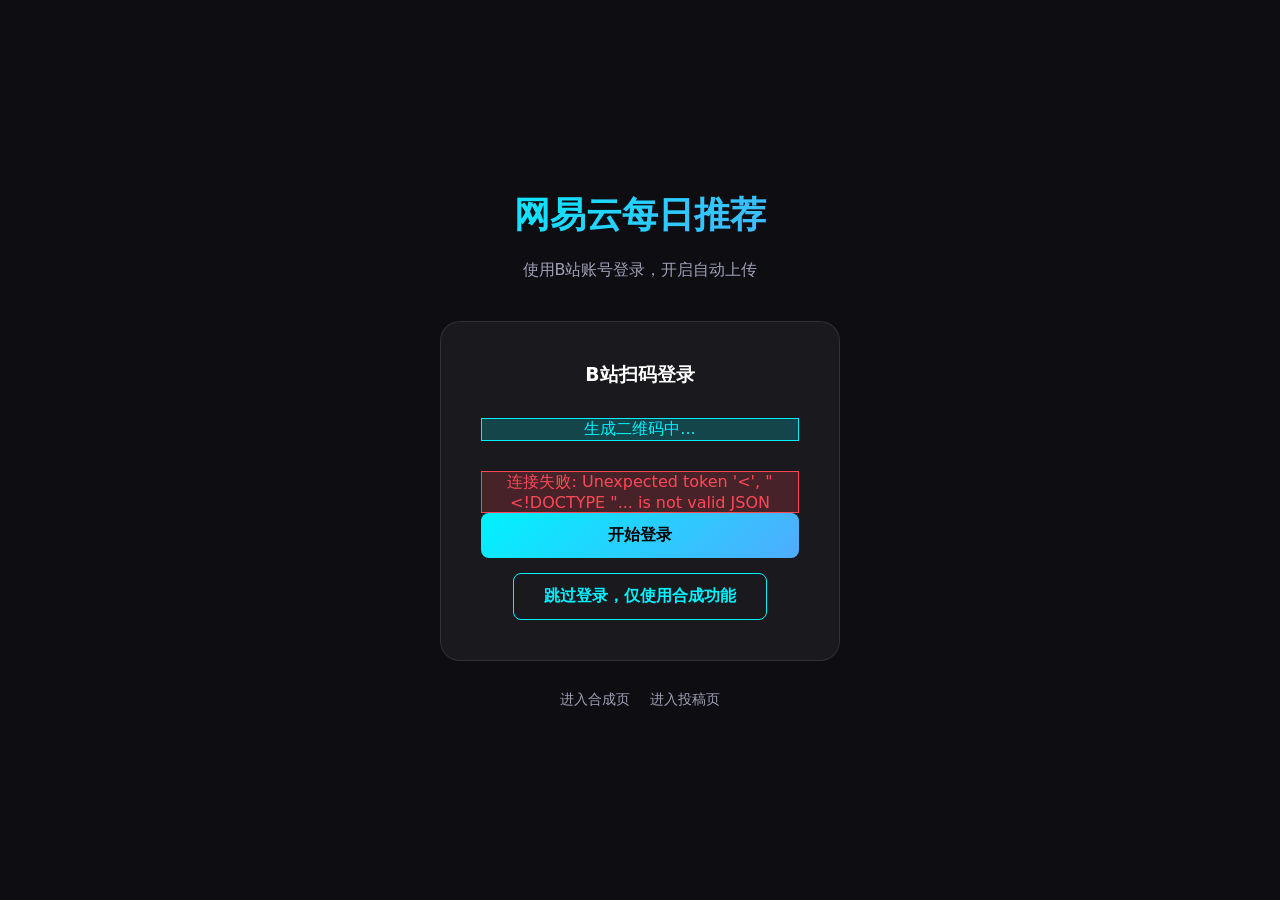
==== static/login.html @ cd87094f "重构" ====
<!DOCTYPE html>
<html lang="zh-CN">
<head>
    <meta charset="UTF-8">
    <meta name="viewport" content="width=device-width, initial-scale=1.0">
    <title>登录 - 网易云每日推荐</title>
    <style>
        :root {
            --bg-color: #0d0d12; --glass-bg: rgba(255,255,255,0.05); --glass-border: rgba(255,255,255,0.1);
            --accent: #00f2fe; --accent-gradient: linear-gradient(135deg, #00f2fe 0%, #4facfe 100%);
            --text-main: #ffffff; --text-dim: #a0a0b8;
        }
        * { margin:0; padding:0; box-sizing:border-box; font-family:'Segoe UI',system-ui,-apple-system,sans-serif; }
        body { background-color:var(--bg-color); color:var(--text-main); height:100vh; display:flex; align-items:center; justify-content:center; }
        .login-container { max-width:400px; width:90%; text-align:center; }
        .logo { font-size:36px; font-weight:800; background:var(--accent-gradient); -webkit-background-clip:text; background-clip:text; -webkit-text-fill-color:transparent; margin-bottom:20px; }
        .subtitle { color:var(--text-dim); margin-bottom:40px; font-size:16px; }
        .login-card { background:var(--glass-bg); border:1px solid var(--glass-border); border-radius:20px; padding:40px; }
        .qr-container { margin:30px 0; }
        .qr-container img { max-width:200px; border:1px solid var(--glass-border); border-radius:12px; }
        .status-msg { margin:20px 0; padding:15px; border-radius:8px; font-size:14px; }
        .status-info { background:rgba(0,242,254,0.2); border:1px solid var(--accent); color:var(--accent); }
        .status-success { background:rgba(46,204,113,0.2); border:1px solid #2ecc71; color:#2ecc71; }
        .status-error { background:rgba(255,71,87,0.2); border:1px solid #ff4757; color:#ff4757; }
        button { cursor:pointer; border:none; padding:12px 30px; border-radius:8px; font-weight:600; font-size:16px; transition:all 0.3s; }
        .btn-primary { background:var(--accent-gradient); color:#000; width:100%; }
        .btn-primary:hover { transform:translateY(-2px); box-shadow:0 5px 15px rgba(0,242,254,0.3); }
        .btn-outline { background:transparent; border:1px solid var(--accent); color:var(--accent); margin-top:15px; }
        .btn-outline:hover { background:rgba(0,242,254,0.1); }
        .nav-links { margin-top:30px; display:flex; gap:20px; justify-content:center; }
        .nav-links a { color:var(--text-dim); text-decoration:none; font-size:14px; }
        .nav-links a:hover { color:var(--accent); }
    </style>
</head>
<body>
    <div class="login-container">
        <div class="logo">网易云每日推荐</div>
        <div class="subtitle">使用B站账号登录，开启自动上传</div>
        <div class="login-card">
            <h3 style="margin-bottom:20px;">B站扫码登录</h3>
            <div class="qr-container">
                <div id="qr-loading" class="status-info">生成二维码中...</div>
                <img id="qr-img" style="display:none;" alt="B站登录二维码">
            </div>
            <div id="login-msg" class="status-info">请使用B站App扫描二维码</div>
            <button class="btn-primary" onclick="startLogin()" id="login-btn">开始登录</button>
            <button class="btn-outline" onclick="skipLogin()" id="skip-btn">跳过登录，仅使用合成功能</button>
        </div>
        <div class="nav-links">
            <a href="/">进入合成页</a>
            <a href="/static/upload.html">进入投稿页</a>
        </div>
    </div>

    <script>
        const API_BASE = window.location.origin;
        let loginPolling = null;

        async function startLogin() {
            document.getElementById('qr-loading').style.display = 'block';
            document.getElementById('qr-img').style.display = 'none';
            document.getElementById('login-msg').innerText = '请使用B站App扫码';
            document.getElementById('login-msg').className = 'status-info';
            document.getElementById('login-btn').disabled = true;
            document.getElementById('skip-btn').disabled = true;
            
            try {
                const res = await fetch(API_BASE + '/bilibili/qrcode');
                const data = await res.json();
                if (data.qr_path) {
                    document.getElementById('qr-img').src = '/static/' + data.qr_path.split(/[\\/]/).pop();
                    document.getElementById('qr-img').style.display = 'block';
                    document.getElementById('qr-loading').style.display = 'none';
                    pollLogin(data.raw_json);
                } else {
                    document.getElementById('login-msg').innerText = '获取二维码失败: ' + (data.error || '未知错误');
                    document.getElementById('login-msg').className = 'status-error';
                    resetButtons();
                }
            } catch (e) {
                document.getElementById('login-msg').innerText = '连接失败: ' + e.message;
                document.getElementById('login-msg').className = 'status-error';
                resetButtons();
            }
        }

        async function pollLogin(rawJson) {
            if (loginPolling) clearInterval(loginPolling);
            loginPolling = setInterval(async () => {
                try {
                    const res = await fetch(API_BASE + '/bilibili/check-login', {
                        method: 'POST',
                        headers: { 'Content-Type': 'application/json' },
                        body: JSON.stringify(rawJson)
                    });
                    const data = await res.json();
                    if (data.success) {
                        clearInterval(loginPolling);
                        document.getElementById('login-msg').innerText = '登录成功！正在跳转...';
                        document.getElementById('login-msg').className = 'status-success';
                        setTimeout(() => {
                            window.location.href = '/';
                        }, 1500);
                    }
                } catch (e) {}
            }, 2000);
        }

        function skipLogin() {
            window.location.href = '/';
        }

        function resetButtons() {
            document.getElementById('login-btn').disabled = false;
            document.getElementById('skip-btn').disabled = false;
        }

        // 自动开始登录流程
        startLogin();
    </script>
</body>
</html>
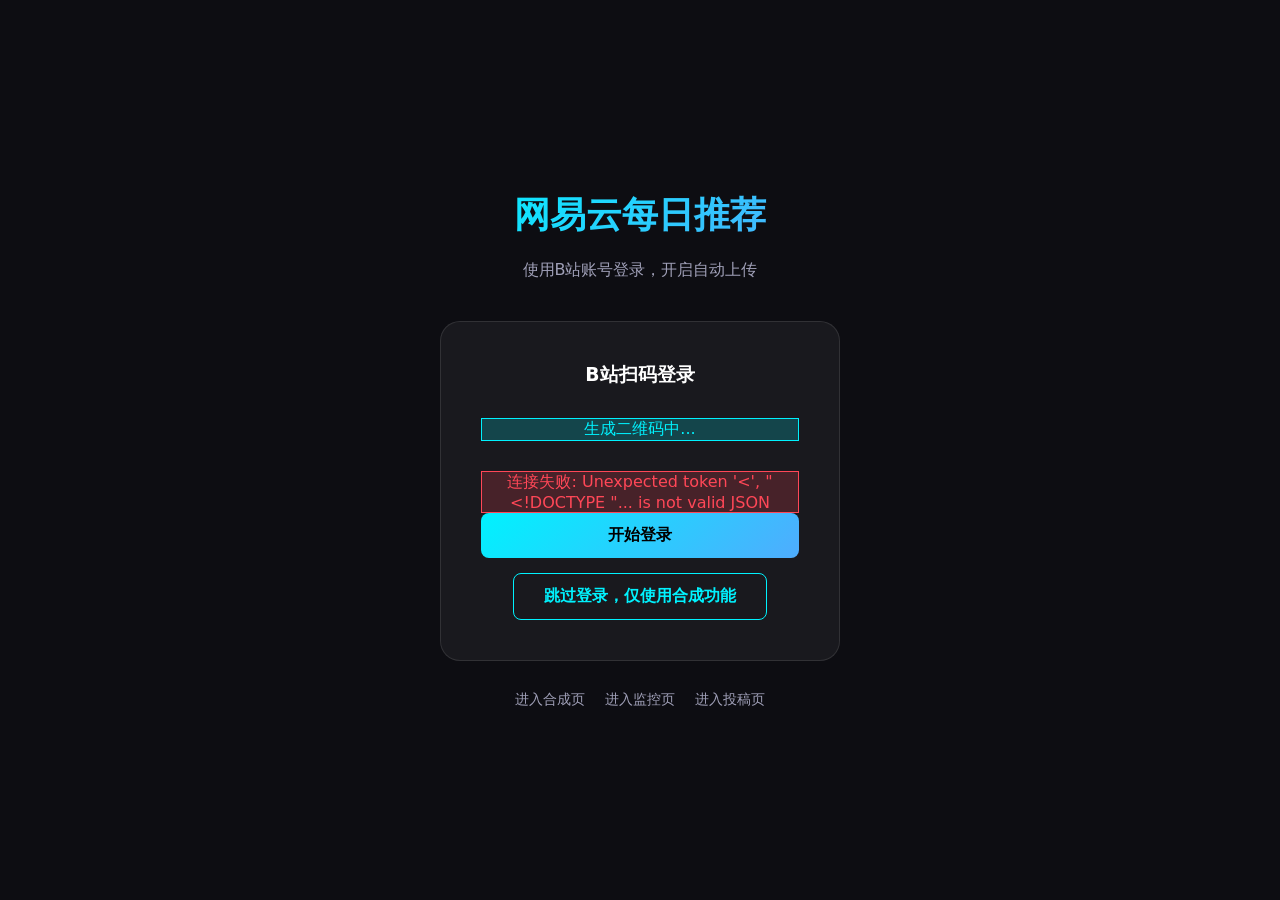
==== commit 06a4f9bc: "ui重构" ====
--- a/static/login.html
+++ b/static/login.html
@@ -48,6 +48,7 @@
         </div>
         <div class="nav-links">
             <a href="/">进入合成页</a>
+            <a href="/static/logs.html">进入监控页</a>
             <a href="/static/upload.html">进入投稿页</a>
         </div>
     </div>
@@ -84,9 +85,13 @@
             }
         }
 
+        let isChecking = false;
         async function pollLogin(rawJson) {
             if (loginPolling) clearInterval(loginPolling);
+            isChecking = false;
             loginPolling = setInterval(async () => {
+                if (isChecking) return;
+                isChecking = true;
                 try {
                     const res = await fetch(API_BASE + '/bilibili/check-login', {
                         method: 'POST',
@@ -102,7 +107,10 @@
                             window.location.href = '/';
                         }, 1500);
                     }
-                } catch (e) {}
+                } catch (e) {
+                } finally {
+                    isChecking = false;
+                }
             }, 2000);
         }
 
